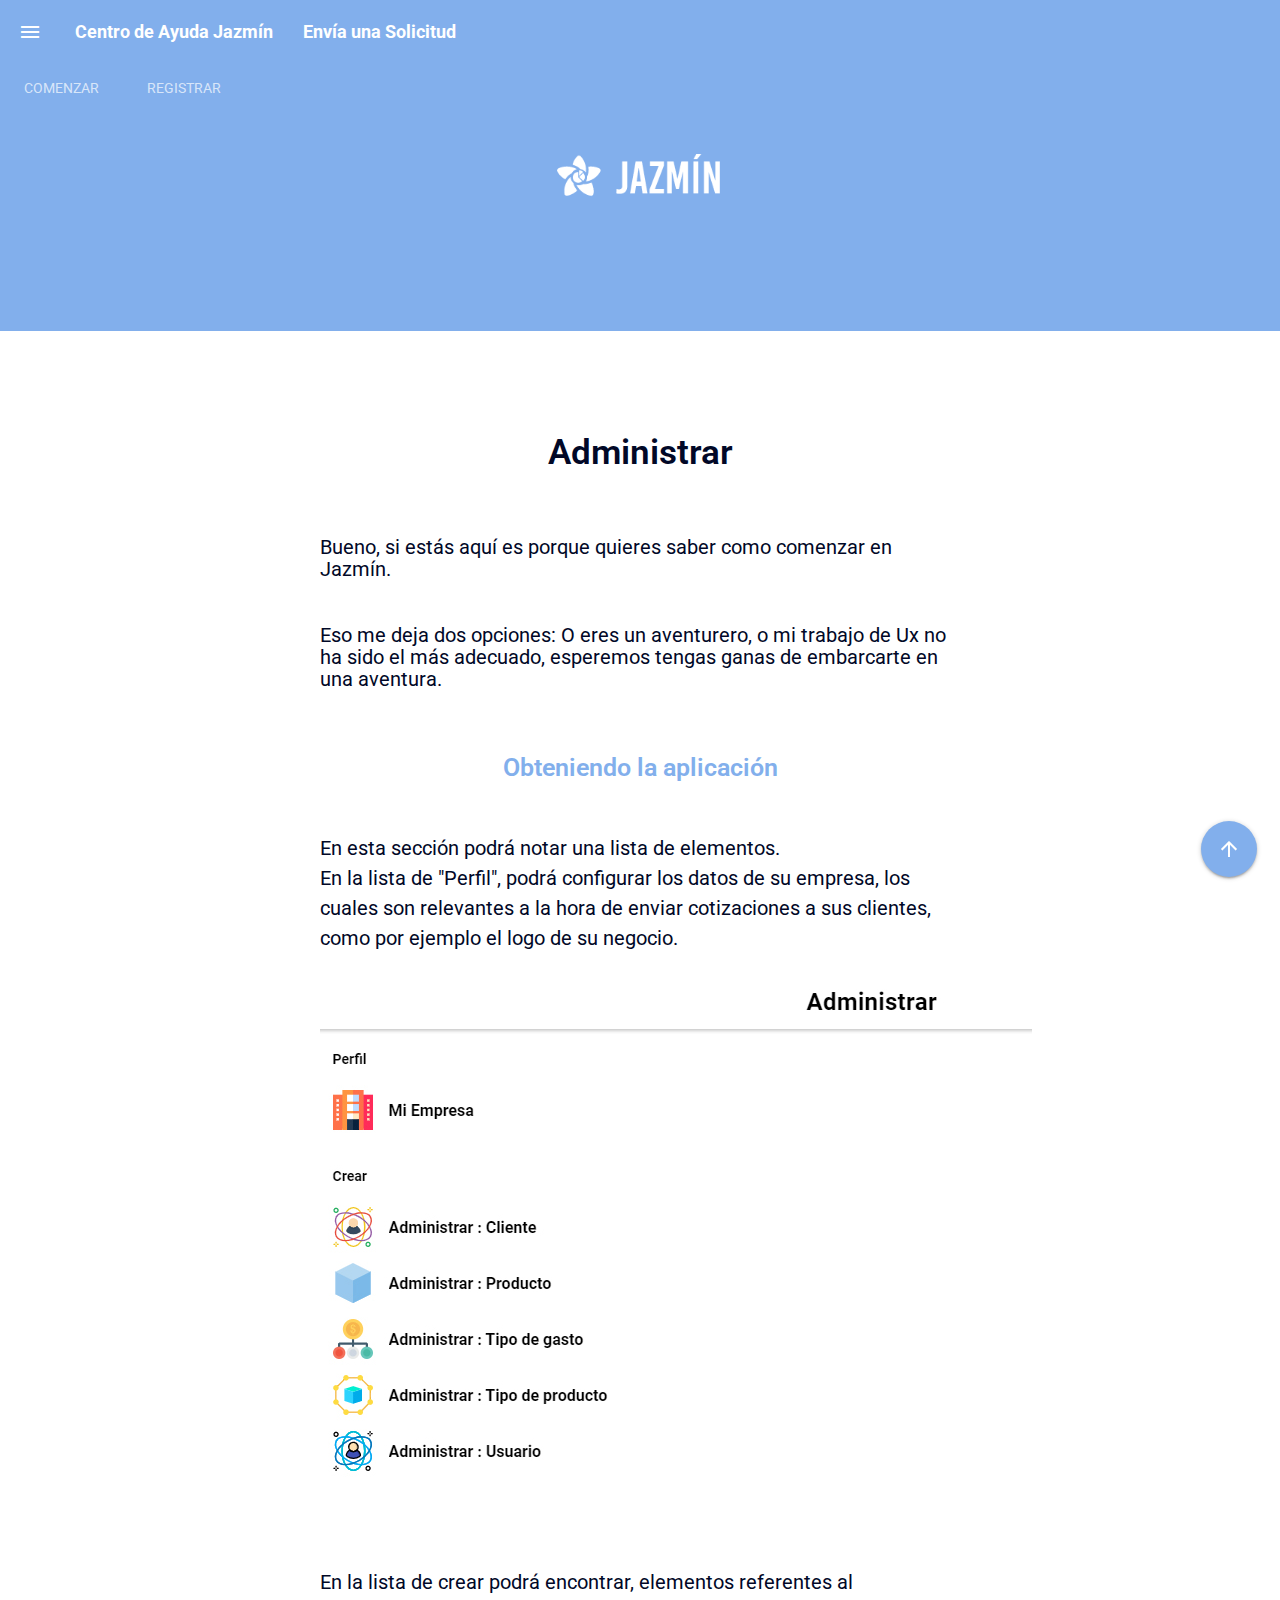
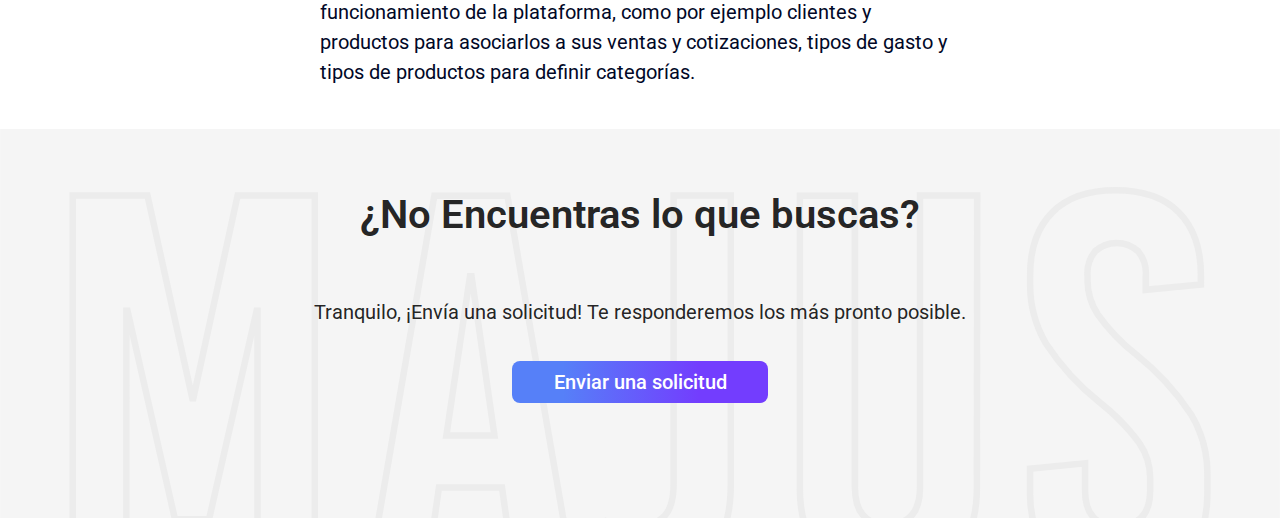
==== administrar/index.html @ e846fc18 "firt commit" ====
<!DOCTYPE >
<html>
  <head>
    <meta charset="UTF-8">
    <!--Importar googleapis-->
    <link href="https://fonts.googleapis.com/icon?family=Material+Icons" rel="stylesheet">
    <link href="https://fonts.googleapis.com/css?family=Istok+Web&display=swap" rel="stylesheet">

    <!--Importar materialize css-->
    <link rel="stylesheet" href="../resources/styles-materialize.css">

    <link type="text/css" rel="stylesheet" href="./styles.css">
    <script src="https://cdnjs.cloudflare.com/ajax/libs/materialize/1.0.0/js/materialize.min.js"></script>
    <link rel="stylesheet" href="https://cdnjs.cloudflare.com/ajax/libs/font-awesome/4.7.0/css/font-awesome.min.css">

    <!--Navegador Sabe que está optimizado para celular-->
    <title>Centro de Ayuda Jazmín</title>
    <link rel="shortcut icon" href="../img/favicon.ico" type="image/x-icon">

    <meta name="viewport" content="width=device-width, initial-scale=1.0"/>

    <!-- Fuente Inria+Sans Títulos -->
    <link href="https://fonts.googleapis.com/css2?family=Inria+Sans:ital,wght@0,300;0,400;0,700;1,300;1,400;1,700&display=swap" rel="stylesheet">
    <link href="https://fonts.googleapis.com/css2?family=Roboto:ital,wght@0,100;0,300;0,400;0,500;0,700;0,900;1,100;1,300;1,500;1,700;1,900&display=swap" rel="stylesheet">

  </head>

  <body>
    <div class="navbar">
      <nav>
        <div class="nav-wrapper barra-navegacion">
          <a href="#" data-target="slide-out" class="sidenav-trigger left show-on-large"><i class="material-icons icono-menu">menu</i></a>
          <ul id="nav-mobile" class="">
            <li>
              <a href="../" class="link-navbar"><b>Centro de Ayuda Jazmín</b></a>
            </li>
            <li>
              <a href="../solicitud" class="link-navbar"><b>Envía una Solicitud</b></a>
            </li>
          </ul>
        </div>
        <div class="nav-content">
          <ul class="tabs tabs-transparent">
            <!--<li class="tab"><a href="#">¿Qué es Majus?</a></li>-->
            <li class="tab"><a href="#comenzar">Comenzar</a></li>
            <li class="tab"><a href="#registrar">Registrar</a></li>
            <!--<li class="tab"><a href="#">Confirmar</a></li>-->
          </ul>
        </div>
      </nav>
    </div>

     <ul id="slide-out" class="sidenav center">
       <li>
         <div class="contenedor-imagen-barra">
           <a href="http://vase.cl/majus/" target="_blank"><img class="imagen-barra" src="../img/texto-majus.svg"></a>
         </div>
       </li>
       <li style="margin-top:15%;">
         <a href="../"><b>Centro de Ayuda Jazmín</b></a>
       </li>
       <li>
         <a href="../solicitud"><b>Envía una Solicitud</b></a>
       </li>
       <li>
         <a href="#">Comenzar en Jazmín</a>
       </li>
       <li>
         <a href="../servidor">Majus en tu Servidor</a>
       </li>
       <li>
         <a href="../uso">Uso de la App</a>
       </li>
       <li>
         <a href="../botones">Botones</a>
       </li>
       <li>
         <a href="../servidor-app">Servidor en tu App</a>
       </li>
     </ul>

     <div class="fixed-action-btn">
      <a href="#" class="btn-floating btn-large color">
        <i class="large material-icons">arrow_upward</i>
      </a>
    </div>

     <section class="seccion-foto">
     <!--
       <div class="contenedor-logo-majus">
         <svg id="Layer_1" class="logo-majus" data-name="Layer 1" xmlns="http://www.w3.org/2000/svg" xmlns:xlink="http://www.w3.org/1999/xlink" viewBox="0 0 227.5 254.06">
             <defs>
                 <style>
                     .cls1-1 {
                         fill: url(#Degradado_sin_nombre_3);
                     }

                     .cls1-2 {
                         fill: #1ea1d9;
                     }

                     .cls1-3 {
                         fill: #348ddf;
                     }

                     .cls1-4 {
                         fill: #9538fc;
                     }

                     .cls1-5 {
                         fill: #7356f2;
                     }

                     .cls1-6 {
                         fill: #447fe4;
                     }
                 </style>
                 <linearGradient id="Degradado_sin_nombre_3" x1="77.89" y1="128.8" x2="149.61" y2="128.8" gradientTransform="matrix(1, 0, 0, -1, 0.01, 256)" gradientUnits="userSpaceOnUse">
                     <stop offset="0" stop-color="#9f2fff" />
                     <stop offset="1" stop-color="#0bb1d3" />
                 </linearGradient>
             </defs>
             <title>logo-majus</title>
             <g id="circulo">
                 <path class="cls1-1" d="M139.11,101.84a35.86,35.86,0,1,0,0,50.72,35.85,35.85,0,0,0,0-50.72Z" transform="translate(-0.01)" />
             </g>
             <g id="grupo_1" data-name="grupo 1">
                 <rect class="cls1-2" x="39.81" y="87.28" width="48.28" height="8.02" rx="3.78" transform="translate(-45.83 71.96) rotate(-45)" />
                 <rect class="cls1-2" x="159.55" y="67.12" width="8.02" height="48.28" rx="3.78" transform="translate(-16.63 142.38) rotate(-45)" />
                 <rect class="cls1-2" x="88.97" y="64.49" width="48.28" height="8.02" rx="3.78" />
                 <rect class="cls1-2" x="139.42" y="158.76" width="48.28" height="8.02" rx="3.78" transform="translate(-67.19 163.33) rotate(-45)" />
                 <rect class="cls1-2" x="59.93" y="138.66" width="8.02" height="48.28" rx="3.78" transform="translate(-96.4 92.9) rotate(-45)" />
                 <rect class="cls1-2" x="90.23" y="181.55" width="48.28" height="8.02" rx="3.78" />
             </g>
             <g id="grupo_2" data-name="grupo 2">
                 <rect class="cls1-3" x="20.59" y="75.88" width="63.92" height="8.02" rx="3.78" transform="translate(-41.1 60.56) rotate(-45)" />
                 <rect class="cls1-3" x="170.95" y="47.89" width="8.02" height="63.92" rx="3.78" transform="translate(-5.23 147.1) rotate(-45)" />
                 <rect class="cls1-3" x="81.15" y="48.36" width="63.92" height="8.02" rx="3.78" />
                 <rect class="cls1-3" x="143.01" y="170.16" width="63.92" height="8.02" rx="3.78" transform="translate(-71.92 174.73) rotate(-45)" />
                 <rect class="cls1-3" x="48.54" y="142.24" width="8.02" height="63.92" rx="3.78" transform="translate(-107.79 88.18) rotate(-45)" />
                 <rect class="cls1-3" x="82.41" y="197.67" width="63.92" height="8.02" rx="3.78" />
             </g>
             <g id="grupo_5" data-name="grupo 5">
                 <rect class="cls1-4" x="-5.79" y="41.68" width="48.28" height="8.02" rx="3.78" transform="translate(-26.94 26.36) rotate(-45)" />
                 <rect class="cls1-4" x="205.14" y="21.52" width="8.02" height="48.28" rx="3.78" transform="translate(28.97 161.27) rotate(-45)" />
                 <rect class="cls1-4" x="88.96" width="48.28" height="8.02" rx="3.78" />
                 <rect class="cls1-4" x="185.02" y="204.35" width="48.28" height="8.02" rx="3.78" transform="translate(-86.08 208.93) rotate(-45)" />
                 <rect class="cls1-4" x="14.34" y="184.26" width="8.02" height="48.28" rx="3.78" transform="translate(-142 74.01) rotate(-45)" />
                 <rect class="cls1-4" x="90.24" y="246.04" width="48.28" height="8.02" rx="3.78" />
             </g>
             <g id="grupo_4" data-name="grupo 4">
                 <rect class="cls1-5" x="-2.21" y="53.08" width="63.92" height="8.02" rx="3.78" transform="translate(-31.66 37.76) rotate(-45)" />
                 <rect class="cls1-5" x="193.74" y="25.09" width="8.02" height="63.92" rx="3.78" transform="translate(17.58 156.54) rotate(-45)" />
                 <rect class="cls1-5" x="81.14" y="16.12" width="63.92" height="8.02" rx="3.78" />
                 <rect class="cls1-5" x="165.79" y="192.94" width="63.92" height="8.02" rx="3.78" transform="translate(-81.35 197.51) rotate(-45)" />
                 <rect class="cls1-5" x="25.75" y="165.05" width="8.02" height="63.92" rx="3.78" transform="translate(-130.6 78.74) rotate(-45)" />
                 <rect class="cls1-5" x="82.42" y="229.91" width="63.92" height="8.02" rx="3.78" />
             </g>
             <g id="grupo_3" data-name="grupo 3">
                 <rect class="cls1-6" x="1.05" y="64.49" width="80.21" height="8.02" rx="3.78" transform="translate(-36.39 49.16) rotate(-45)" />
                 <rect class="cls1-6" x="182.35" y="28.35" width="8.02" height="80.21" rx="3.78" transform="translate(6.17 151.82) rotate(-45)" />
                 <rect class="cls1-6" x="73" y="32.24" width="80.21" height="8.02" rx="3.78" />
                 <rect class="cls1-6" x="146.26" y="181.56" width="80.21" height="8.02" rx="3.78" transform="translate(-76.64 186.13) rotate(-45)" />
                 <rect class="cls1-6" x="37.14" y="145.5" width="8.02" height="80.21" rx="3.78" transform="translate(-119.2 83.46) rotate(-45)" />
                 <rect class="cls1-6" x="74.27" y="213.79" width="80.21" height="8.02" rx="3.78" />
             </g>
         </svg>
       </div>
     -->
       <div class="contenedor-texto-majus">
         <img class="texto-majus" src="../img/texto-majus.svg">
       </div>

     </section>

     <section class="seccion-contenido">
       <div class="contenedor-contenido">
         <h1 class="titulo-contenido">Administrar</h1>
      <!--
         <div class="contenedor-descripcion">
           <div class="contenedor-imagen-descripcion">
             <img class="imagen-descripcion" src="../img/robot02.png">
          </div>
          <h1 class="titulo-descripcion"><b>Pixel Lover Admin</b><br><br>"¿ A tí también te gusta el café?"</h1>
         </div>
       -->

         <h1 class="subtitulo-contenido">Bueno, si estás aquí es porque quieres saber como comenzar en Jazmín. <br><br><br> Eso me deja dos opciones: O eres un aventurero, o mi trabajo de Ux no ha sido el más adecuado, esperemos tengas ganas de embarcarte en una aventura.</h1>

         <h1 id="comenzar" class="subtitulo-obtener" style="color:#82afec;">Obteniendo la aplicación</h1>

         <p class="parrafo-contenido">En esta sección podrá notar una lista de elementos. <br>En la lista de "Perfil", podrá configurar los datos de su empresa, los cuales son relevantes a la hora de enviar cotizaciones a sus clientes, como por ejemplo el logo de su negocio.</p>
         <div class="contenedor-imagen">
           <img class="administrar" src="../img/administrar/administrar.jpg">
         </div>
         <p class="parrafo-contenido">En la lista de crear podrá encontrar, elementos referentes al funcionamiento de la plataforma, como por ejemplo clientes y productos para asociarlos a sus ventas y cotizaciones, tipos de gasto y tipos de productos para definir categorías. </p>
     </section>

     <section class="seccion-pregunta-utilidad">
       <h1 class="titulo-utilidad">¿No Encuentras lo que buscas?</h1>
       <h1 class="subtitulo-utilidad">Tranquilo,  ¡Envía una solicitud! Te responderemos los más pronto posible.</h1>
       <a href="../solicitud" target="_blank"><h1 class="boton">Enviar una solicitud</h1></a>
     </section>

    </body>
    <script>
      document.addEventListener('DOMContentLoaded', function() {
      var elems = document.querySelectorAll('.modal');
      var instances = M.Modal.init(elems);
      });

      document.addEventListener('DOMContentLoaded', function() {
      var elems = document.querySelectorAll('.parallax');
      var instances = M.Parallax.init(elems);
      });

      document.addEventListener('DOMContentLoaded', function() {
      var elems = document.querySelectorAll('.tooltipped');
      var instances = M.Tooltip.init(elems);
      });

      document.addEventListener('DOMContentLoaded', function() {
        var elems = document.querySelectorAll('.carousel');
        var instances = M.Carousel.init(elems,{fullWidth: true,indicators: true})

        for(let i = 0 ; i < instances.length;i++){
            let instancia = instances[i];
            let intervalos = setInterval(function () {
              console.log("next");
              instancia.next();
            }, 5000);

        }
      });

      document.addEventListener('DOMContentLoaded', function() {
        var elems = document.querySelectorAll('.sidenav');
        var instances = M.Sidenav.init(elems);
      });

      document.addEventListener('DOMContentLoaded', function() {
        var elems = document.querySelectorAll('.fixed-action-btn');
        var instances = M.FloatingActionButton.init(elems, {
          direction: 'left'
        });
      });

      document.addEventListener('DOMContentLoaded', function() {
        var elems = document.querySelectorAll('.collapsible');
        var instances = M.Collapsible.init(elems);
      });
   </script>
  </html>
---- administrar/styles.css ----
html{
  scroll-behavior: smooth;
  transition: 0.5s;
}

body{
  margin: 0%;
  padding: 0%;
  overflow-x: hidden;
  cursor: smooth
}

header{
  margin: 0%;
  padding: 0%;
}

.color{
  background: #82afec !important;
}

/*    Barra de Navegación   */

.barra-navegacion{
  background-color: #82afec !important;
}

.nav-wrapper{
  position: fixed;
}

.icono-menu{
  color: white;
}

.link-navbar{
  color: white;
  background: none !important;
  font-size: 18px !important;
  font-family: 'Roboto', sans-serif;
  text-align: center;
}

.nav-content{
  background-color: #82afec !important;
}

.contenedor-imagen-barra{
  margin-top: 15%;
  width: 100%;
}

.imagen-barra{
  width: 30%;
  margin-left: 0%;
}

/* Seccion Contenido*/

/* Seccion Foto */

.seccion-foto{
  background: #82afec !important;
  padding-bottom: 10%;
}

.contenedor-logo-majus{
  width: 100%;
}

.logo-majus{
  margin-top: 1.5%;
  width: 10%;
  margin-left: 45%;
  animation: flotar 2.8s linear infinite;
  animation-delay: .2s;
}

.contenedor-texto-majus{
  padding-top: 5%;
  width: 100%;
}

.texto-majus{
  margin-top: 2%;
  width: 13%;
  margin-left: calc((100% - 13%)/2);
  animation: flotar 2.8s linear infinite;
  animation-delay: .2s;
}

#grupo_1{
  animation: escalar 2s linear infinite;
  transform-origin: center;
  animation-delay: 0.4s !important;
}

#grupo_2{
  animation: escalar 2s linear infinite;
  transform-origin: center;
  animation-delay: 0.5s !important;
}


#grupo_3{
  animation: escalar 2s linear infinite;
  transform-origin: center;
 animation-delay: 0.6s !important;
}

#grupo_4{
  animation: escalar 2s linear infinite;
 animation-delay: 0.7s;
  transform-origin: center !important;
}


#grupo_5{
  animation: escalar 2s linear infinite;
  animation-delay: 0.8s;
  transform-origin: center !important;

}

.seccion-contenido{
  /* background: #f5f5f5; */
  height: auto;
}

.contenedor-contenido{
  width: 100%;
}

/* Contenido */

.titulo-contenido{
  text-align: center;
  color: white;
  font-family: 'Roboto', sans-serif;
  font-size: 35px !important;
  color: #010827;
  font-weight: 600;
  width: 100%;
  margin-top: 8%;
}

.parrafo-contenido{
  width: 50%;
  margin-left: 25%;
  font-family: 'Roboto', sans-serif;
  font-size: 20px !important;
  color: #010827;
  font-weight: 400;
  margin-top: 4%;
}

.contenedor-descripcion{
  width: 50%;
  margin-left: 25%;
  margin-top: 5%;
  display: flex;
  background: url("https://media3.giphy.com/media/pVGsAWjzvXcZW4ZBTE/giphy.gif");
  background-size: cover;
  border-radius: 10px;
}

.imagen-descripcion{
  width: 100px;
  margin-top: 5%;
  border-radius: 200px;
  margin-left: 10%;
}

.titulo-descripcion{
  width: 50%;
  margin-left: 5%;
  font-family: 'Roboto', sans-serif;
  font-size: 22px !important;
  color: white;
  font-weight: 400;
  margin-top: 3%;
}

.subtitulo-contenido{
  font-family: 'Roboto', sans-serif;
  font-size: 20px !important;
  color: #010827;
  font-weight: 400;
  width: 50%;
  margin-left: 25%;
  margin-top: 5%;
}

.subtitulo-obtener{
  font-family: 'Roboto', sans-serif;
  font-size: 25px !important;
  font-weight: 600;
  width: 100%;
  margin-top: 5%;
  text-align: center;
}

/* Imagenes */

.contenedor-imagen{
  width: 50%;
  margin-left: 25%;
}

.imagen-google{
  width: 400px;
  margin-left: calc((100% - 400px)/2);
}

.imagen-multidispositivo{
  width: 100%;
}

.imagen-registrar{
  width: 528px;
  margin-left: calc((100% - 528px)/2);
  margin-top: 3%;
  margin-bottom: 3%;
}

.imagen-registro{
  width: 502px;
  margin-left: calc((100% - 502px)/2);
}

.imagen-inicio{
  width: 459px;
  margin-left: calc((100% - 459px)/2);
}

/* Sección pregunta utilidad */

.seccion-pregunta-utilidad{
  background: url("../img/texto-majus-gris.svg");
  background-size: cover;
  padding-bottom: 10vh;
}

.titulo-utilidad{
  font-family: 'Roboto', sans-serif;
  font-size: 40px !important;
  font-weight: 600;
  width: 100%;
  padding-top: 5%;
  text-align: center;
}

.subtitulo-utilidad{
  font-family: 'Roboto', sans-serif;
  font-size: 20px !important;
  font-weight: 400;
  width: 80%;
  margin-left: 10%;
  margin-top: 5%;
  text-align: center;
  padding-bottom: 1%;
}

.boton{
	margin-top: 0%;
	color: white;
	text-align: center;
  background: linear-gradient(90deg, rgba(86,128,248,1) 20%, rgba(115,61,254,1) 73%);
	width: 20%;
	margin-left: 40%;
	padding: 10px;
	border-radius: 8px;
  font-family: 'Roboto', sans-serif;
  font-size: 20px !important;
  font-weight: 500;
  cursor: pointer;

}

.boton:hover{
  transform: scale(1.02);
}

@media (max-width: 900px) {

  .nav-content{
    background-color: #82afec !important;
    width: 100%;
  }

  /* Seccion Contenido*/

  /* Seccion Foto */

  .seccion-foto{
    padding-top: 25%;
    background: #82afec !important;
  }

  .contenedor-logo-majus{
    width: 100%;
  }

  .logo-majus{
    margin-top: 1.5%;
    width: 10%;
    margin-left: 45%;
    animation: flotar 2.8s linear infinite;
    animation-delay: .2s;
  }

  .contenedor-texto-majus{
    padding-top: 15%;
    width: 100%;
  }

  .texto-majus{
    margin-top: 2%;
    width: 50%;
    margin-left: calc((100% - 50%)/2);
    animation: flotar 2.8s linear infinite;
    animation-delay: .2s;
  }

  #grupo_1{
    animation: escalar 2s linear infinite;
    transform-origin: center;
    animation-delay: 0.4s !important;
  }

  #grupo_2{
    animation: escalar 2s linear infinite;
    transform-origin: center;
    animation-delay: 0.5s !important;
  }


  #grupo_3{
    animation: escalar 2s linear infinite;
    transform-origin: center;
   animation-delay: 0.6s !important;
  }

  #grupo_4{
    animation: escalar 2s linear infinite;
   animation-delay: 0.7s;
    transform-origin: center !important;
  }


  #grupo_5{
    animation: escalar 2s linear infinite;
    animation-delay: 0.8s;
    transform-origin: center !important;

  }

  .seccion-contenido{
    /* background: #f5f5f5; */
    height: auto;
    width: 100%;
  }

  .contenedor-contenido{
    width: 100%;
  }

  /* Contenido */

  .titulo-contenido{
    text-align: center;
    color: white;
    font-family: 'Roboto', sans-serif;
    font-size: 20px !important;
    color: #010827;
    font-weight: 600;
    width: 100%;
    margin-left: 0%;
    margin-top: 8%;
  }

  .parrafo-contenido{
    width: 80%;
    margin-left: 10%;
    font-family: 'Roboto', sans-serif;
    font-size: 16px !important;
    color: #010827;
    font-weight: 400;
    margin-top: 4%;
  }

  .contenedor-descripcion{
    width: 90%;
    margin-left: 5%;
    margin-top: 5%;
    display: block;
    background: url("https://media3.giphy.com/media/pVGsAWjzvXcZW4ZBTE/giphy.gif");
    background-size: cover;
    border-radius: 10px;
  }

  .imagen-descripcion{
    width: 100px;
    margin-top: 5%;
    border-radius: 200px;
    margin-left: 10%;
    margin-bottom: 5%;
    margin-left: calc((100% - 100px)/2);
  }

  .titulo-descripcion{
    width: 80%;
    margin-left: 10%;
    font-family: 'Roboto', sans-serif;
    font-size: 22px !important;
    color: white;
    font-weight: 400;
    margin-top: 5%;
    padding-bottom: 10%;
    text-align: center;
  }

  .subtitulo-contenido{
    font-family: 'Roboto', sans-serif;
    font-size: 16px !important;
    color: #010827;
    font-weight: 400;
    width: 80%;
    margin-left: 10%;
    margin-top: 5%;
  }

  .subtitulo-obtener{
    font-family: 'Roboto', sans-serif;
    font-size: 20px !important;
    font-weight: 600;
    width: 80%;
    margin-left: 10%;
    margin-top: 5%;
    text-align: center;
  }

  /* Imagenes */

  .contenedor-imagen{
    width: 50%;
    margin-left: 25%;
  }

  .imagen-google{
    width: 300px;
    margin-left: calc((100% - 300px)/2);
  }

  .imagen-multidispositivo{
    width: 300px;
    margin-left: calc((100% - 300px)/2);
  }

  .imagen-registrar{
    width: 300px;
    margin-left: calc((100% - 300px)/2);
    margin-top: 3%;
    margin-bottom: 3%;
  }

  .imagen-registro{
    width: 300px;
    margin-left: calc((100% - 300px)/2);
  }

  .imagen-inicio{
    width: 300px;
    margin-left: calc((100% - 300px)/2);
  }

  /* Sección pregunta utilidad */

  .seccion-pregunta-utilidad{
    background: url("../img/texto-majus-gris.svg");
    background-size: cover;
    padding-bottom: 10vh;
    width: 100%;
  }

  .titulo-utilidad{
    font-family: 'Roboto', sans-serif;
    font-size: 25px !important;
    font-weight: 600;
    width: 80%;
    margin-left: 10%;
    padding-top: 5%;
    text-align: center;
  }

  .subtitulo-utilidad{
    font-family: 'Roboto', sans-serif;
    font-size: 16px !important;
    font-weight: 400;
    width: 80%;
    margin-left: 10%;
    margin-top: 5%;
    text-align: center;
    padding-bottom: 1%;
  }

  .boton{
  	margin-top: 0%;
  	color: white;
  	text-align: center;
    background: linear-gradient(90deg, rgba(86,128,248,1) 20%, rgba(115,61,254,1) 73%);
  	width: 80%;
  	margin-left: 10%;
  	padding: 10px;
  	border-radius: 8px;
    font-family: 'Roboto', sans-serif;
    font-size: 20px !important;
    font-weight: 500;
    cursor: pointer;

  }

  .boton:hover{
    transform: scale(1.02);
  }
}
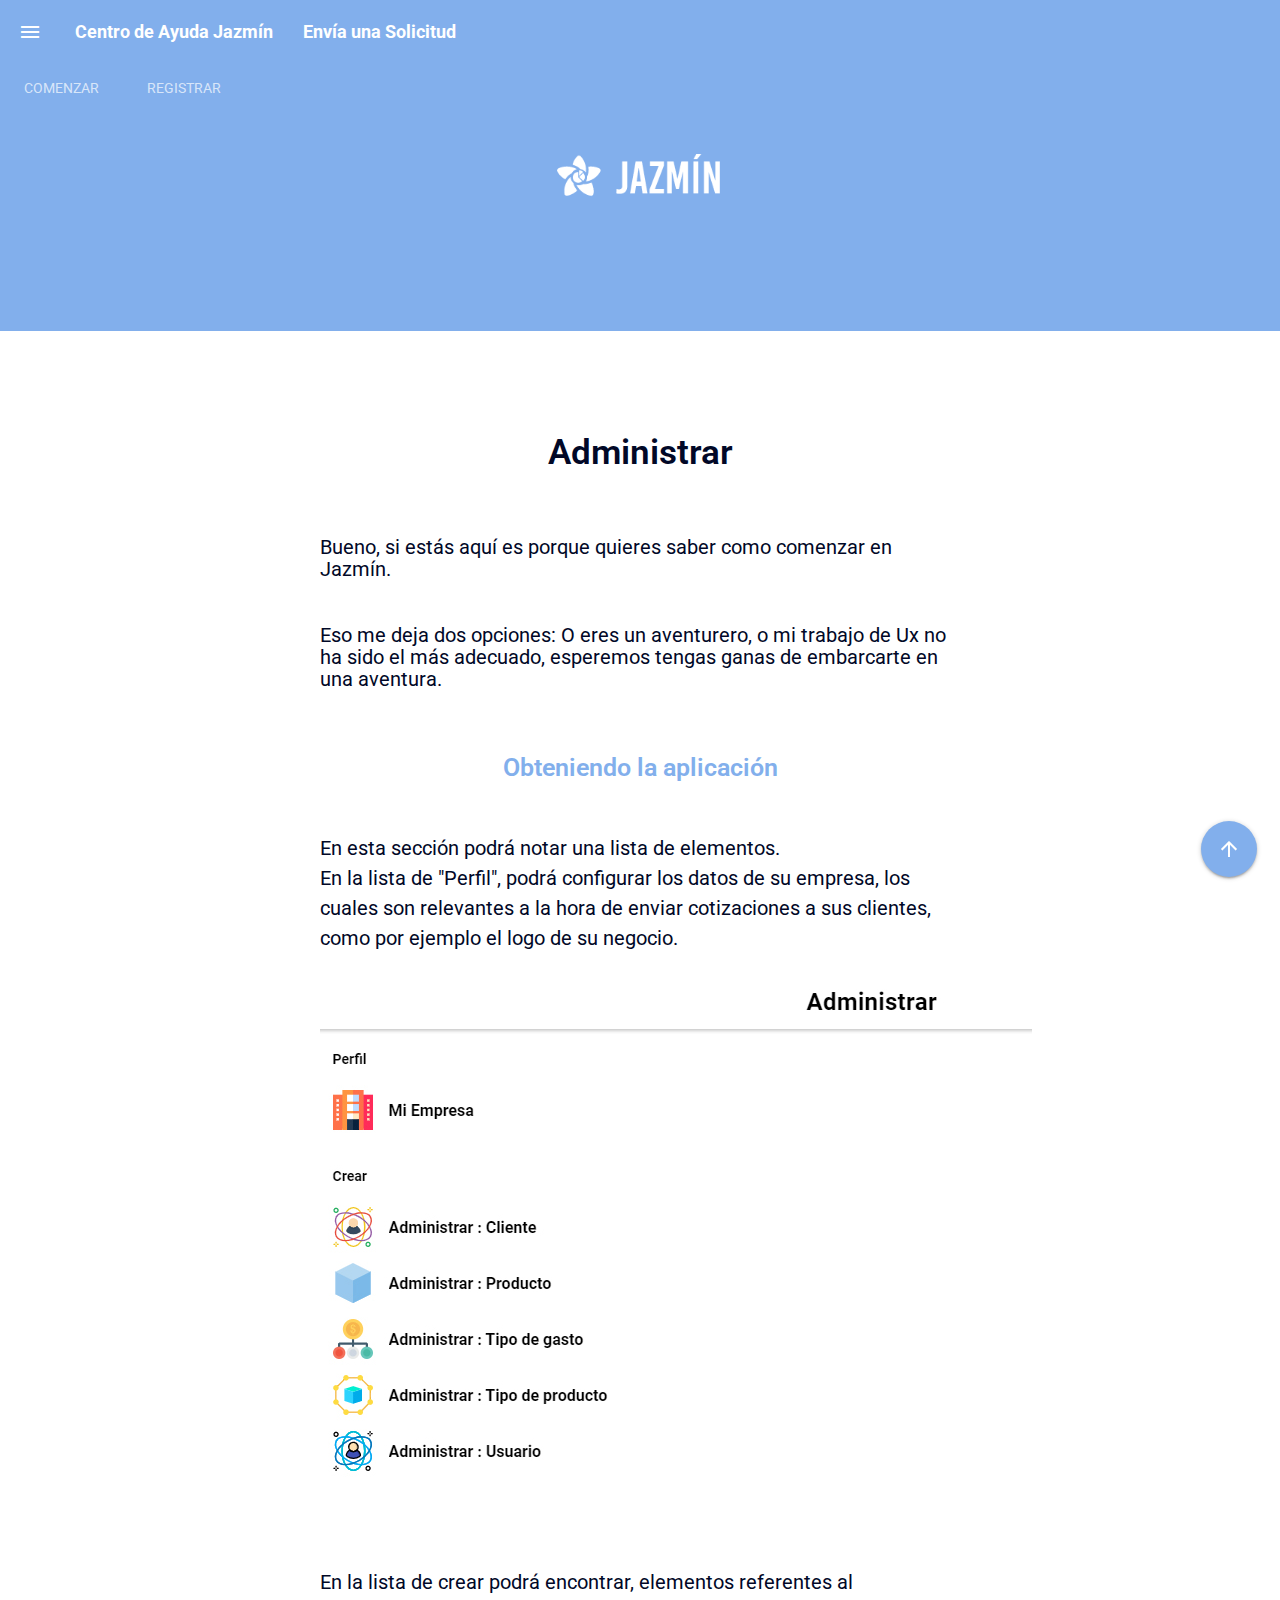
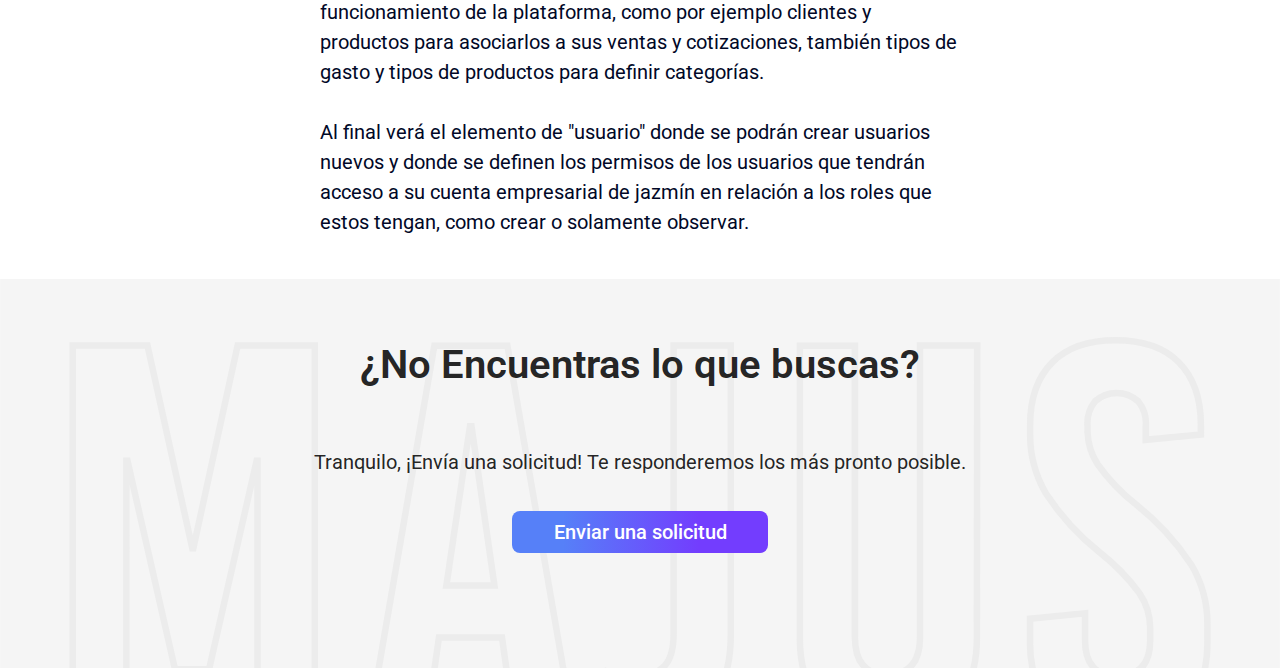
==== commit 028d186b: "<fi>:[administrar]:changes in text" ====
--- a/administrar/index.html
+++ b/administrar/index.html
@@ -193,7 +193,7 @@
          <div class="contenedor-imagen">
            <img class="administrar" src="../img/administrar/administrar.jpg">
          </div>
-         <p class="parrafo-contenido">En la lista de crear podrá encontrar, elementos referentes al funcionamiento de la plataforma, como por ejemplo clientes y productos para asociarlos a sus ventas y cotizaciones, tipos de gasto y tipos de productos para definir categorías. </p>
+         <p class="parrafo-contenido">En la lista de crear podrá encontrar, elementos referentes al funcionamiento de la plataforma, como por ejemplo clientes y productos para asociarlos a sus ventas y cotizaciones, también tipos de gasto y tipos de productos para definir categorías.<br><br> Al final verá el elemento de "usuario" donde se podrán crear usuarios nuevos y donde se definen los permisos de los usuarios que tendrán acceso a su cuenta empresarial de jazmín en relación a los roles que estos tengan, como crear o solamente observar.</p>
      </section>
 
      <section class="seccion-pregunta-utilidad">
